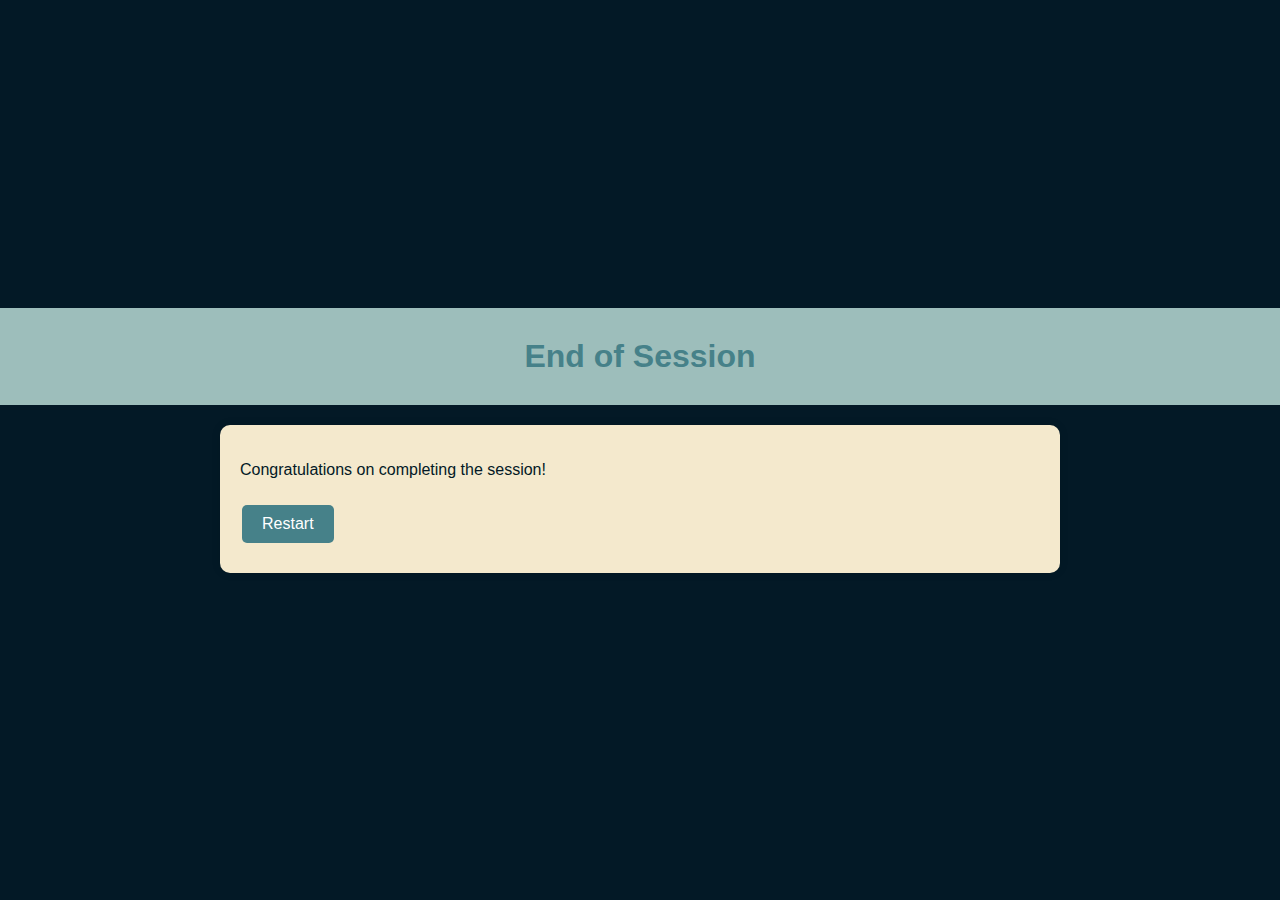
==== end.html @ 6aeed8ef "Update navigation links in end and main pages; add End Session button" ====
<!DOCTYPE html>
<html lang="en">
<head>
    <meta charset="UTF-8">
    <meta name="viewport" content="width=device-width, initial-scale=1.0">
    <title>End of Session - Note School</title>
    <link rel="stylesheet" href="css/styles.css">
</head>
<body>
    <header class="header">
        <h1 class="title">End of Session</h1>
    </header>
    <main class="main-content">
        <section class="end-section">
            <p>Congratulations on completing the session!</p>
            <a href="index.html" class="button">Restart</a>
        </section>
    </main>
</body>
</html>
---- css/styles.css ----
/* Import component styles */
@import "components/header.css";
@import "components/main-content.css";
@import "components/midi-info.css";
@import "components/toggle-switch.css";
@import "components/cleared-pages-display.css";


/* Import note and staff styles */
@import "notes/notes.css";

:root {
    --rich-black: #031926;
    --teal: #468189;
    --cambridge-blue: #77aca2;
    --ash-gray: #9dbebb;
    --parchment: #f4e9cd;
}

/* General Styles */
body {
    font-family: Arial, sans-serif;
    background-color: var(--rich-black);
    color: var(--rich-black);
    margin: 0;
    padding: 0;
    display: flex;
    flex-direction: column;
    align-items: center;
    justify-content: center;
    min-height: 100vh;
}

/* Button Styles */
button, .button, .start-button {
    background-color: var(--teal);
    color: white;
    border: none;
    padding: 10px 20px;
    text-align: center;
    text-decoration: none;
    display: inline-block;
    font-size: 16px;
    margin: 10px 2px;
    cursor: pointer;
    border-radius: 5px;
    transition: background-color 0.3s ease, transform 0.3s ease;
}

button:hover, .button:hover, .start-button:hover {
    background-color: var(--cambridge-blue);
    transform: scale(1.05);
}

button:active, .button:active, .start-button:active {
    background-color: var(--ash-gray);
    transform: scale(0.95);
}
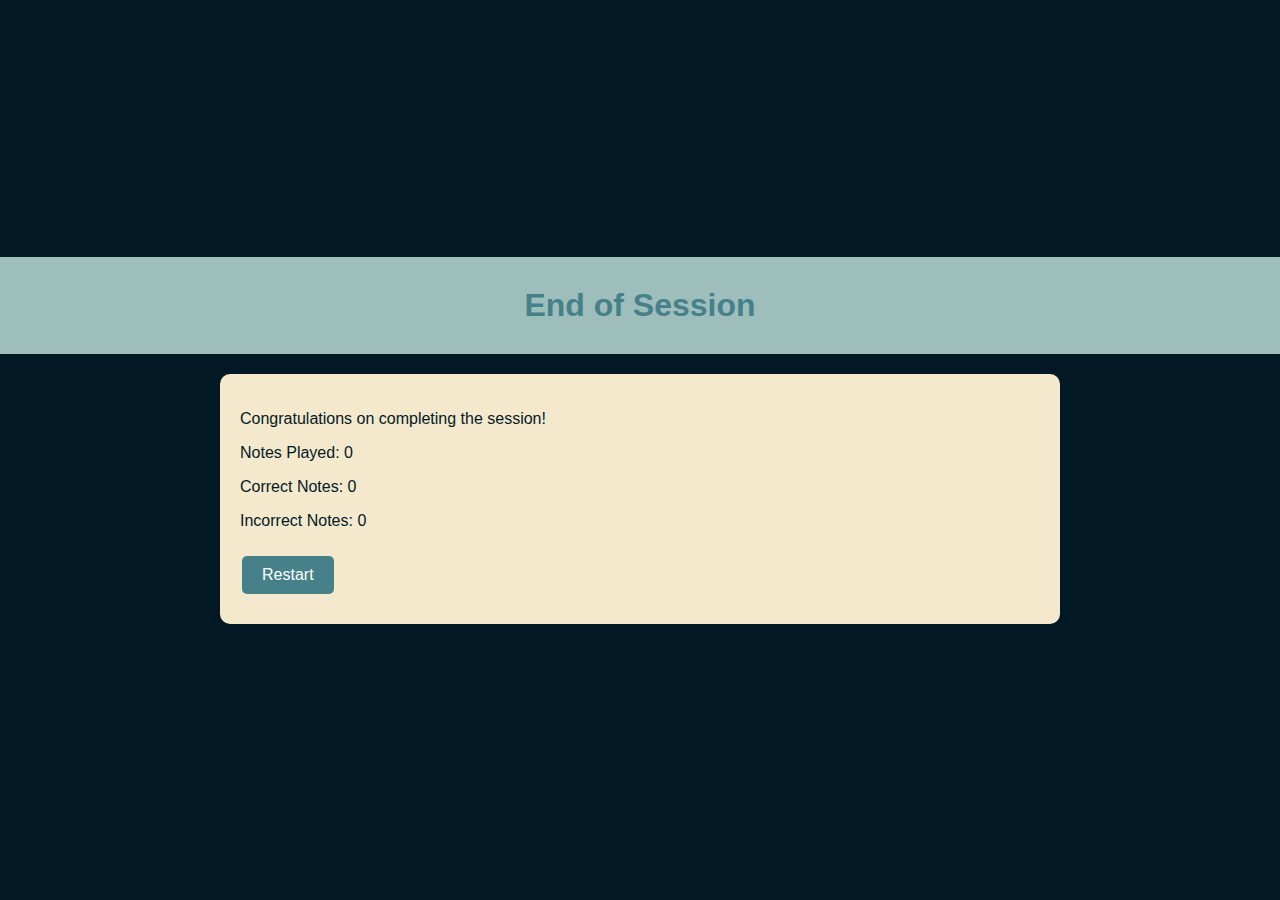
==== commit f7866d8b: "Add stats tracking to end session and reset stats on start; update HTML and JavaScript" ====
--- a/end.html
+++ b/end.html
@@ -13,8 +13,21 @@
     <main class="main-content">
         <section class="end-section">
             <p>Congratulations on completing the session!</p>
+            <div id="stats-display"></div>
             <a href="index.html" class="button">Restart</a>
         </section>
     </main>
+    <script>
+        // Retrieve stats from localStorage
+        const stats = JSON.parse(localStorage.getItem('stats')) || { notesPlayed: 0, correctNotes: 0, incorrectNotes: 0 };
+        
+        // Display stats
+        const statsDisplay = document.getElementById('stats-display');
+        statsDisplay.innerHTML = `
+            <p>Notes Played: ${stats.notesPlayed}</p>
+            <p>Correct Notes: ${stats.correctNotes}</p>
+            <p>Incorrect Notes: ${stats.incorrectNotes}</p>
+        `;
+    </script>
 </body>
 </html>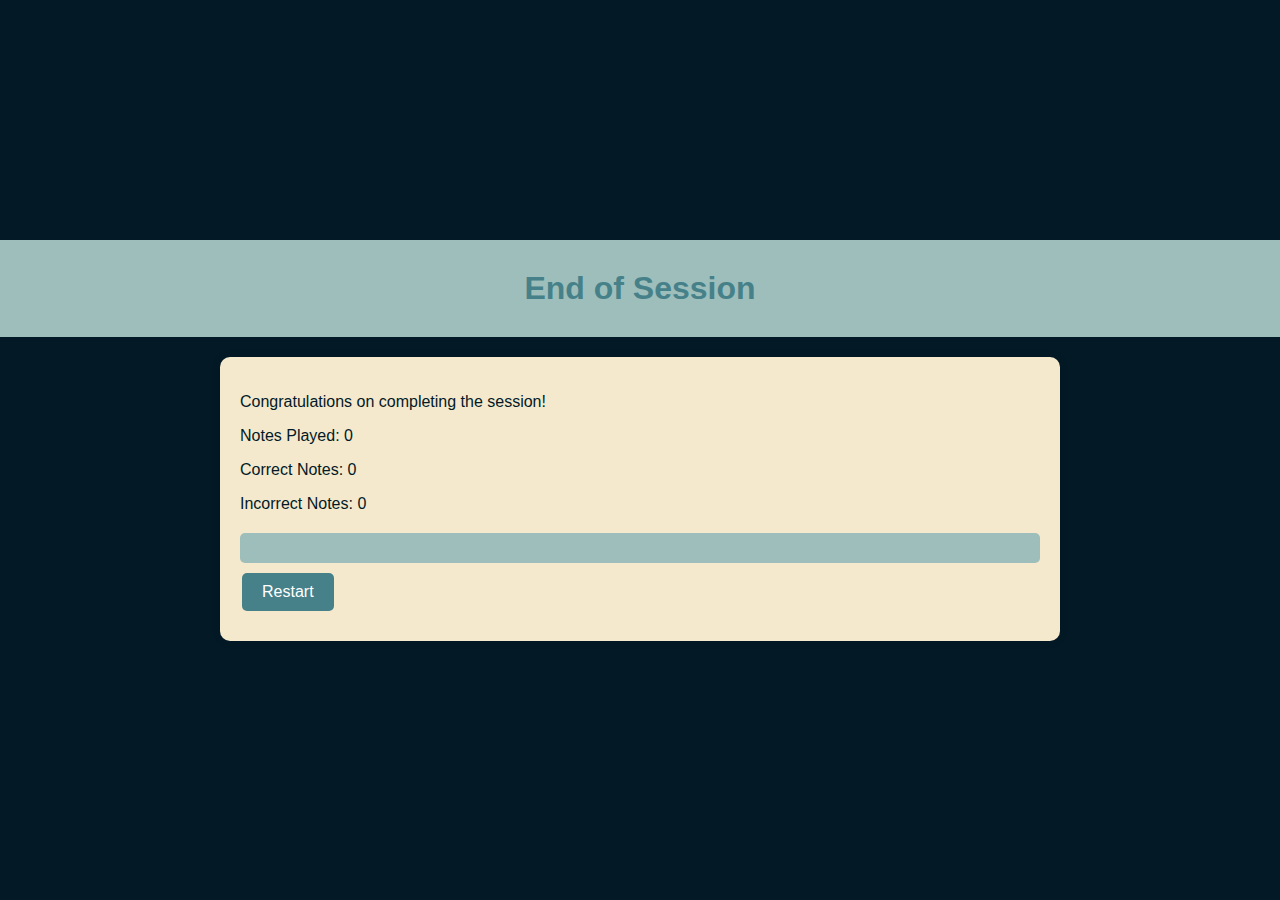
==== commit 3cc90fad: "Add progress bar to end session page; implement styles and update ratios" ====
--- a/end.html
+++ b/end.html
@@ -14,6 +14,10 @@
         <section class="end-section">
             <p>Congratulations on completing the session!</p>
             <div id="stats-display"></div>
+            <div class="progress-bar-container">
+                <div id="correct-progress" class="progress-bar correct"></div>
+                <div id="incorrect-progress" class="progress-bar incorrect"></div>
+            </div>
             <a href="index.html" class="button">Restart</a>
         </section>
     </main>
@@ -28,6 +32,15 @@
             <p>Correct Notes: ${stats.correctNotes}</p>
             <p>Incorrect Notes: ${stats.incorrectNotes}</p>
         `;
+
+        // Calculate ratios
+        const totalNotes = stats.correctNotes + stats.incorrectNotes;
+        const correctRatio = totalNotes ? (stats.correctNotes / totalNotes) * 100 : 0;
+        const incorrectRatio = totalNotes ? (stats.incorrectNotes / totalNotes) * 100 : 0;
+
+        // Update progress bars
+        document.getElementById('correct-progress').style.width = `${correctRatio}%`;
+        document.getElementById('incorrect-progress').style.width = `${incorrectRatio}%`;
     </script>
 </body>
 </html>--- a/css/styles.css
+++ b/css/styles.css
@@ -57,3 +57,26 @@
     background-color: var(--ash-gray);
     transform: scale(0.95);
 }
+/* Progress Bar Styles */
+.progress-bar-container {
+    display: flex;
+    width: 100%;
+    height: 30px;
+    background-color: var(--ash-gray);
+    border-radius: 5px;
+    overflow: hidden;
+    margin-top: 20px;
+}
+
+.progress-bar {
+    height: 100%;
+    transition: width 0.3s ease;
+}
+
+.progress-bar.correct {
+    background-color: var(--teal);
+}
+
+.progress-bar.incorrect {
+    background-color: var(--cambridge-blue);
+}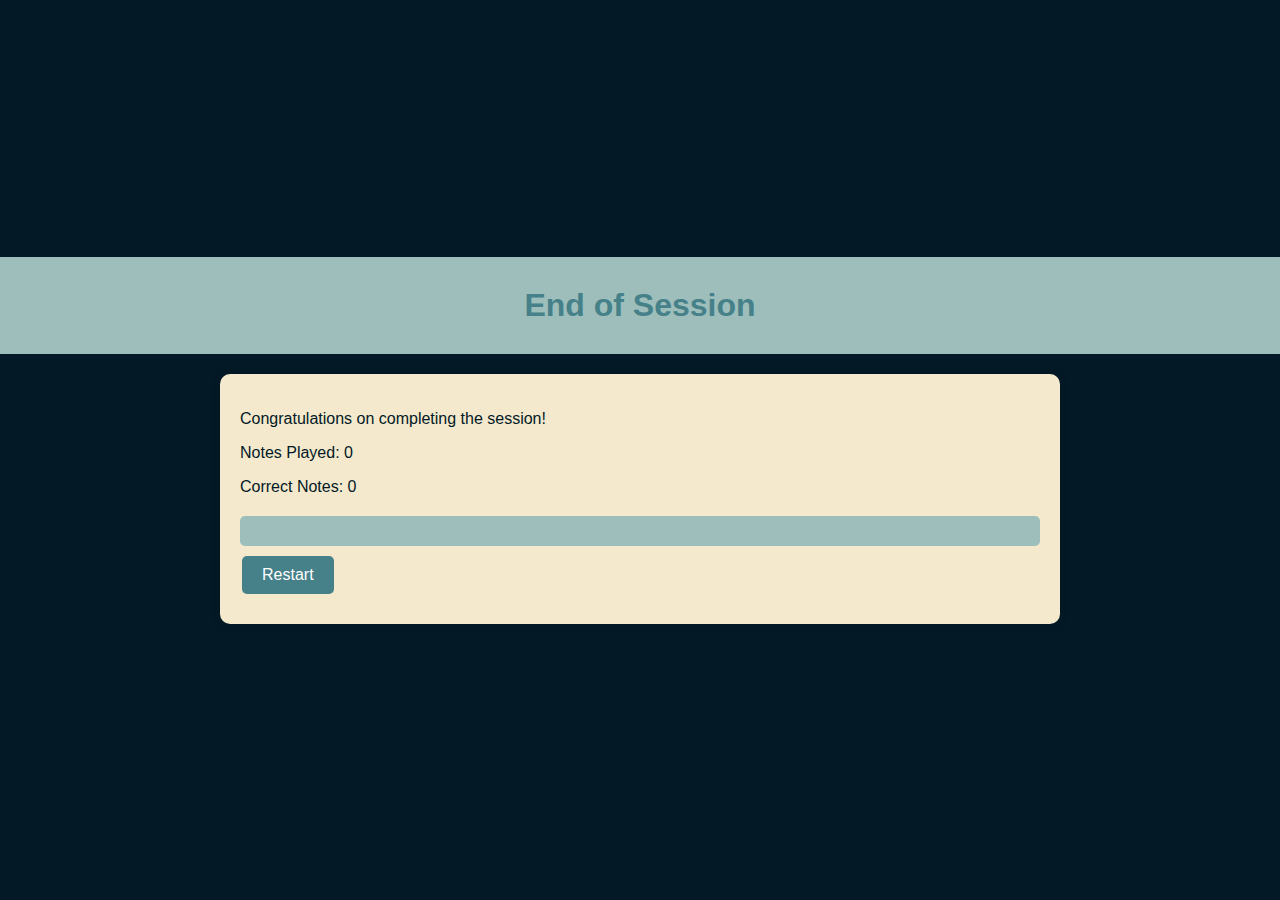
==== commit 89c97f71: "Remove tracking for incorrect notes; update stats display and calculations" ====
--- a/end.html
+++ b/end.html
@@ -16,31 +16,27 @@
             <div id="stats-display"></div>
             <div class="progress-bar-container">
                 <div id="correct-progress" class="progress-bar correct"></div>
-                <div id="incorrect-progress" class="progress-bar incorrect"></div>
             </div>
             <a href="index.html" class="button">Restart</a>
         </section>
     </main>
     <script>
         // Retrieve stats from localStorage
-        const stats = JSON.parse(localStorage.getItem('stats')) || { notesPlayed: 0, correctNotes: 0, incorrectNotes: 0 };
+        const stats = JSON.parse(localStorage.getItem('stats')) || { notesPlayed: 0, correctNotes: 0 };
         
         // Display stats
         const statsDisplay = document.getElementById('stats-display');
         statsDisplay.innerHTML = `
             <p>Notes Played: ${stats.notesPlayed}</p>
             <p>Correct Notes: ${stats.correctNotes}</p>
-            <p>Incorrect Notes: ${stats.incorrectNotes}</p>
         `;
 
         // Calculate ratios
-        const totalNotes = stats.correctNotes + stats.incorrectNotes;
+        const totalNotes = stats.notesPlayed;
         const correctRatio = totalNotes ? (stats.correctNotes / totalNotes) * 100 : 0;
-        const incorrectRatio = totalNotes ? (stats.incorrectNotes / totalNotes) * 100 : 0;
 
         // Update progress bars
         document.getElementById('correct-progress').style.width = `${correctRatio}%`;
-        document.getElementById('incorrect-progress').style.width = `${incorrectRatio}%`;
     </script>
 </body>
 </html>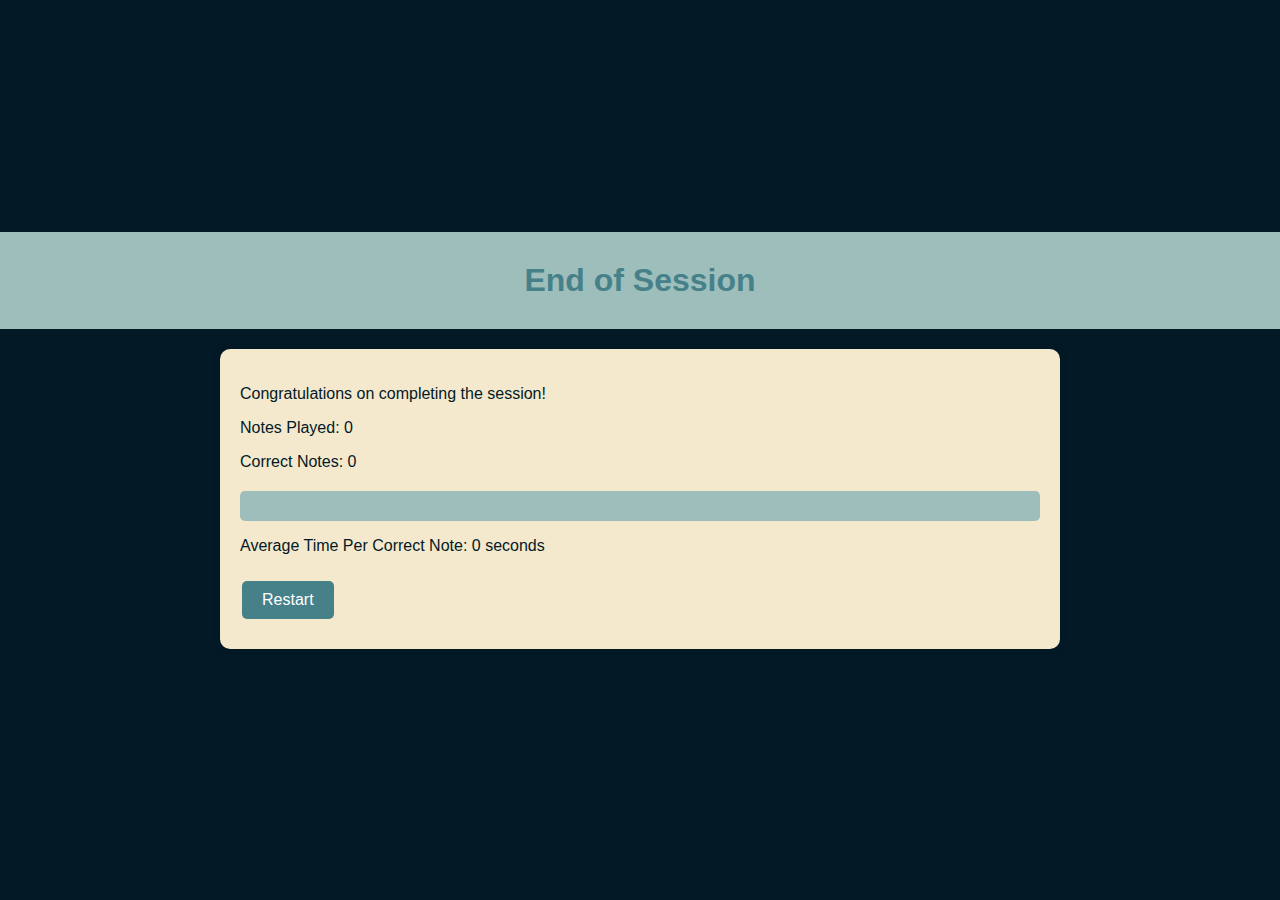
==== commit 3ed10b70: "Add time tracking for notes played and display average time per correct note" ====
--- a/end.html
+++ b/end.html
@@ -17,6 +17,7 @@
             <div class="progress-bar-container">
                 <div id="correct-progress" class="progress-bar correct"></div>
             </div>
+            <div id="time-stats-display"></div>
             <a href="index.html" class="button">Restart</a>
         </section>
     </main>
@@ -30,6 +31,16 @@
             <p>Notes Played: ${stats.notesPlayed}</p>
             <p>Correct Notes: ${stats.correctNotes}</p>
         `;
+        const timeStatsDisplay = document.getElementById('time-stats-display');
+        if (stats.totalTimeSpent == 0){
+            timeStatsDisplay.innerHTML += `
+            <p>Average Time Per Correct Note: * Not available * Please clear a whole page to see this stat.</p>
+            `;
+        } else {
+            timeStatsDisplay.innerHTML += `
+            <p>Average Time Per Correct Note: ${stats.correctNotes > 0 ? ((stats.totalTimeSpent / stats.correctNotes) / 1000).toFixed(2) : 0} seconds</p>
+            `;
+        }
 
         // Calculate ratios
         const totalNotes = stats.notesPlayed;
--- a/css/styles.css
+++ b/css/styles.css
@@ -5,6 +5,8 @@
 @import "components/midi-info.css";
 @import "components/toggle-switch.css";
 @import "components/cleared-pages-display.css";
+@import "components/buttons.css";
+@import "components/progress-bar.css";
 
 
 /* Import note and staff styles */
@@ -32,51 +34,4 @@
     min-height: 100vh;
 }
 
-/* Button Styles */
-button, .button, .start-button {
-    background-color: var(--teal);
-    color: white;
-    border: none;
-    padding: 10px 20px;
-    text-align: center;
-    text-decoration: none;
-    display: inline-block;
-    font-size: 16px;
-    margin: 10px 2px;
-    cursor: pointer;
-    border-radius: 5px;
-    transition: background-color 0.3s ease, transform 0.3s ease;
-}
 
-button:hover, .button:hover, .start-button:hover {
-    background-color: var(--cambridge-blue);
-    transform: scale(1.05);
-}
-
-button:active, .button:active, .start-button:active {
-    background-color: var(--ash-gray);
-    transform: scale(0.95);
-}
-/* Progress Bar Styles */
-.progress-bar-container {
-    display: flex;
-    width: 100%;
-    height: 30px;
-    background-color: var(--ash-gray);
-    border-radius: 5px;
-    overflow: hidden;
-    margin-top: 20px;
-}
-
-.progress-bar {
-    height: 100%;
-    transition: width 0.3s ease;
-}
-
-.progress-bar.correct {
-    background-color: var(--teal);
-}
-
-.progress-bar.incorrect {
-    background-color: var(--cambridge-blue);
-}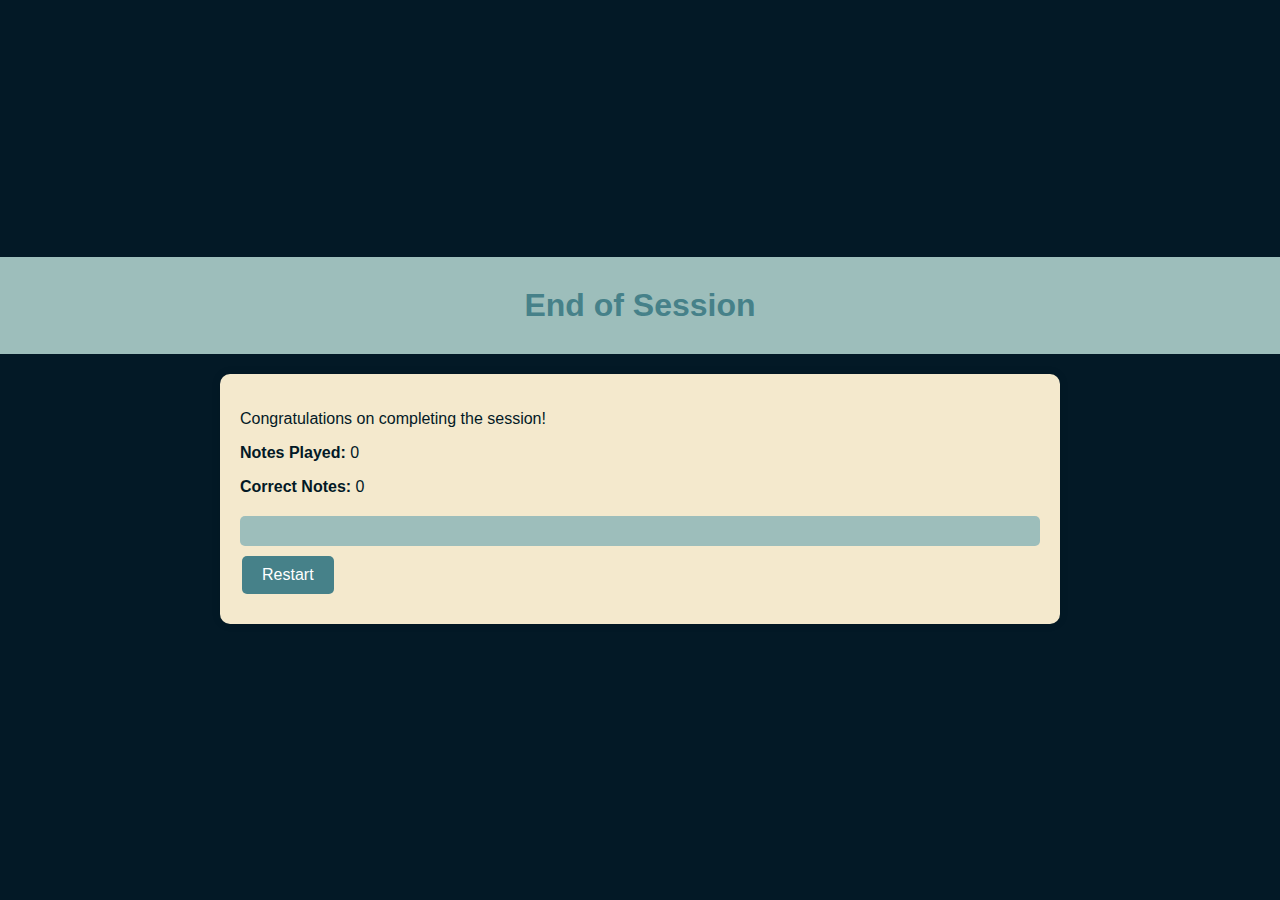
==== commit 9d46d86c: "Add favicon to HTML files and bold average time display in stats" ====
--- a/end.html
+++ b/end.html
@@ -5,6 +5,7 @@
     <meta name="viewport" content="width=device-width, initial-scale=1.0">
     <title>End of Session - Note School</title>
     <link rel="stylesheet" href="css/styles.css">
+    <link rel="icon" href="images/favicon.ico" type="image/x-icon">
 </head>
 <body>
     <header class="header">
@@ -21,33 +22,6 @@
             <a href="index.html" class="button">Restart</a>
         </section>
     </main>
-    <script>
-        // Retrieve stats from localStorage
-        const stats = JSON.parse(localStorage.getItem('stats')) || { notesPlayed: 0, correctNotes: 0 };
-        
-        // Display stats
-        const statsDisplay = document.getElementById('stats-display');
-        statsDisplay.innerHTML = `
-            <p>Notes Played: ${stats.notesPlayed}</p>
-            <p>Correct Notes: ${stats.correctNotes}</p>
-        `;
-        const timeStatsDisplay = document.getElementById('time-stats-display');
-        if (stats.totalTimeSpent == 0){
-            timeStatsDisplay.innerHTML += `
-            <p>Average Time Per Correct Note: * Not available * Please clear a whole page to see this stat.</p>
-            `;
-        } else {
-            timeStatsDisplay.innerHTML += `
-            <p>Average Time Per Correct Note: ${stats.correctNotes > 0 ? ((stats.totalTimeSpent / stats.correctNotes) / 1000).toFixed(2) : 0} seconds</p>
-            `;
-        }
-
-        // Calculate ratios
-        const totalNotes = stats.notesPlayed;
-        const correctRatio = totalNotes ? (stats.correctNotes / totalNotes) * 100 : 0;
-
-        // Update progress bars
-        document.getElementById('correct-progress').style.width = `${correctRatio}%`;
-    </script>
+    <script type="module" src="src/end.js"></script>
 </body>
 </html>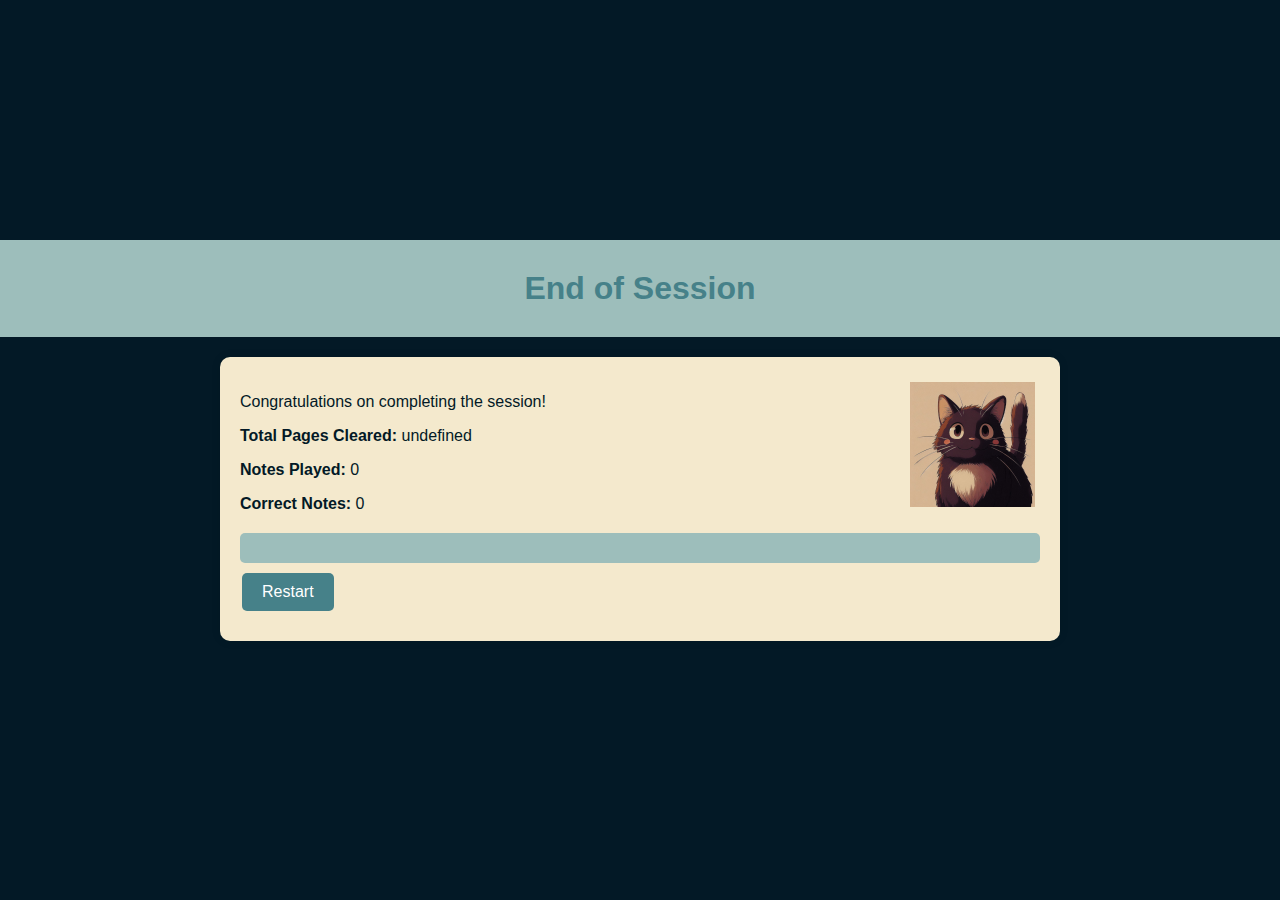
==== commit 8521f678: "Add cat image to end screen and display total pages cleared in stats" ====
--- a/end.html
+++ b/end.html
@@ -14,7 +14,11 @@
     <main class="main-content">
         <section class="end-section">
             <p>Congratulations on completing the session!</p>
-            <div id="stats-display"></div>
+            <img src="images/cat.png" alt="Cat" class="cat-image">
+            <div id="stats-display">
+                
+            </div>
+
             <div class="progress-bar-container">
                 <div id="correct-progress" class="progress-bar correct"></div>
             </div>
--- a/css/styles.css
+++ b/css/styles.css
@@ -35,3 +35,32 @@
 }
 
 
+.welcome-image {
+    max-width: 100%;
+    height: auto;
+    display: block;
+    margin: 0 auto;
+    position: relative;
+}
+
+.image-container {
+    position: relative;
+    display: inline-block;
+}
+
+.overlay {
+    position: absolute;
+    top: 5%;
+    left: 50%;
+    transform: translate(-50%, -10%);
+    text-align: center;
+    width: 100%;
+}
+
+.cat-image {
+    position: absolute;
+    top: 25px;
+    right: 25px;
+    width: 125px; /* Adjust the size as needed */
+    height: auto;
+}